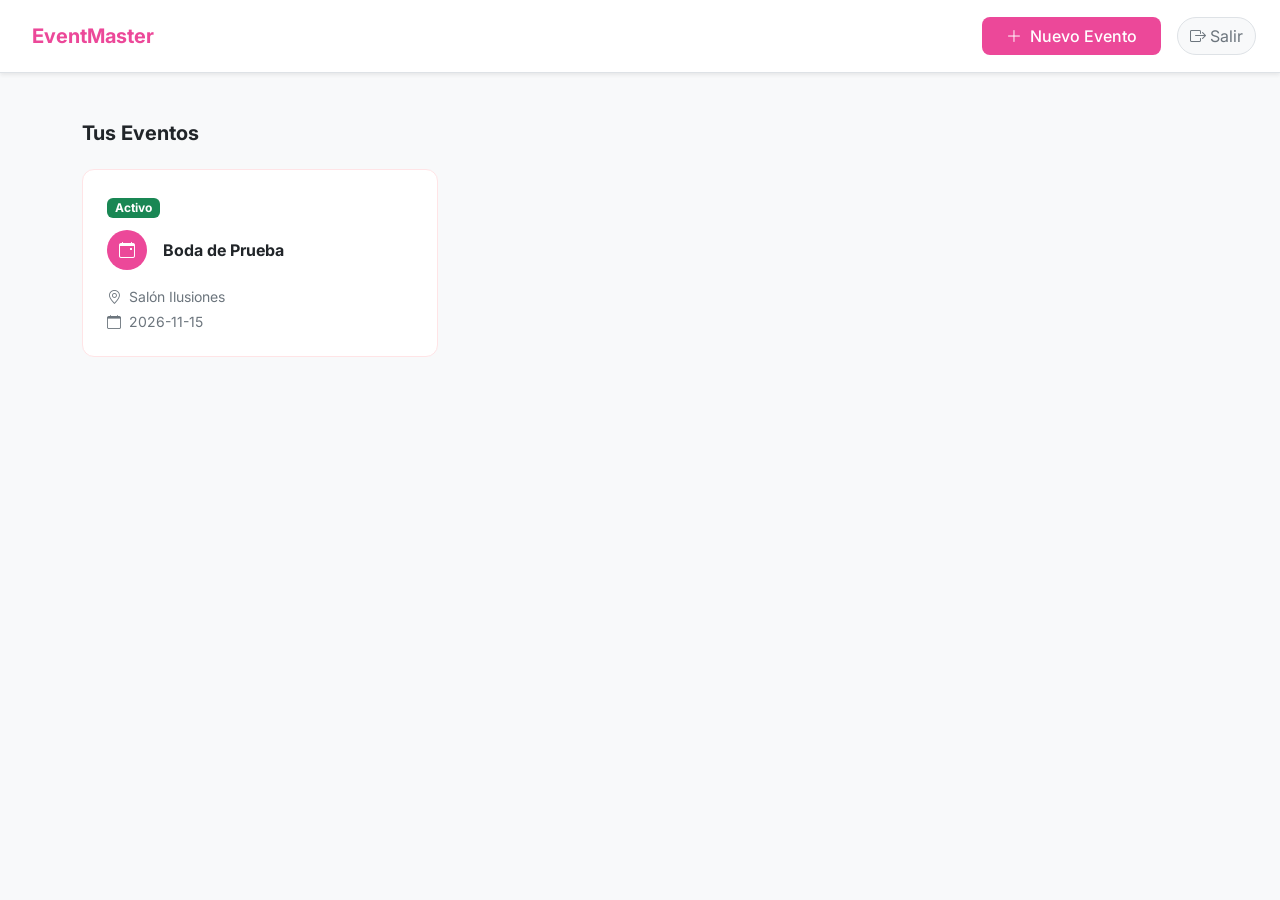
==== dashboard.html @ 13079b28 "Estructura inicial del proyecto" ====
<!DOCTYPE html>
<html lang="es">
<head>
    <meta charset="UTF-8">
    <meta name="viewport" content="width=device-width, initial-scale=1.0">
    <title>EventMaster | Dashboard</title>
    <link href="https://fonts.googleapis.com/css2?family=Inter:wght@300;400;500;600;700&display=swap" rel="stylesheet">
    <link href="https://cdn.jsdelivr.net/npm/bootstrap@5.3.0/dist/css/bootstrap.min.css" rel="stylesheet">
    <link rel="stylesheet" href="https://cdn.jsdelivr.net/npm/bootstrap-icons@1.11.1/font/bootstrap-icons.css">
    <link rel="stylesheet" href="css/style.css">
</head>
<body class="bg-light">
    <nav class="navbar navbar-expand-lg border-bottom bg-white px-4 py-3 shadow-sm">
        <a class="navbar-brand fw-bold text-primary-custom d-flex align-items-center" href="dashboard.html">
            <i class="bi bi-calendar2-star me-2"></i> EventMaster
        </a>
        <div class="d-flex ms-auto gap-3">
            <button class="btn btn-primary-custom fw-medium px-4" id="btn-crear-evento">
                <i class="bi bi-plus-lg me-1"></i> Nuevo Evento
            </button>
            <a href="login.html" class="btn btn-light border text-secondary rounded-pill text-decoration-none"><i class="bi bi-box-arrow-right"></i> Salir</a>
        </div>
    </nav>

    <div class="container py-5">
        <h5 class="mb-4 fw-bold text-dark">Tus Eventos</h5>
        <div class="row g-4" id="contenedor-eventos">
            <div class="col-md-4">
                <div class="event-card p-4" onclick="window.location.href='gestion.html'">
                    <span class="badge bg-success mb-2">Activo</span>
                    <div class="d-flex align-items-center mb-3 mt-1">
                        <div class="bg-primary-custom rounded-circle p-2 me-3 text-white d-flex align-items-center justify-content-center" style="width: 40px; height: 40px;">
                            <i class="bi bi-calendar-event"></i>
                        </div>
                        <h6 class="mb-0 fw-bold text-dark">Boda de Prueba</h6>
                    </div>
                    <div class="small text-secondary">
                        <p class="mb-1"><i class="bi bi-geo-alt me-1"></i> Salón Ilusiones</p>
                        <p class="mb-0"><i class="bi bi-calendar me-1"></i> 2026-11-15</p>
                    </div>
                </div>
            </div>
        </div>
    </div>

    <div class="modal fade" id="modalCrearEvento" tabindex="-1">
        <div class="modal-dialog modal-dialog-centered">
            <div class="modal-content rounded-4 border-0 shadow">
                <div class="modal-header border-0 pb-0">
                    <h5 class="fw-bold text-dark">Nuevo Evento</h5>
                    <button type="button" class="btn-close shadow-none" data-bs-dismiss="modal"></button>
                </div>
                <div class="modal-body">
                    <div class="mb-3">
                        <label class="form-label small fw-semibold">Nombre</label>
                        <input type="text" id="nombre-ev" class="form-control shadow-none" required>
                    </div>
                    <div class="row g-2">
                        <div class="col-6">
                            <label class="form-label small fw-semibold">Fecha</label>
                            <input type="date" id="fecha-ev" class="form-control shadow-none" required>
                        </div>
                        <div class="col-6">
                            <label class="form-label small fw-semibold">Lugar</label>
                            <input type="text" id="lugar-ev" class="form-control shadow-none" required>
                        </div>
                    </div>
                </div>
                <div class="modal-footer border-0 pt-0">
                    <button class="btn btn-primary-custom w-100 py-2 fw-semibold" id="btn-guardar-evento">Crear Evento</button>
                </div>
            </div>
        </div>
    </div>

    <script src="https://code.jquery.com/jquery-3.6.0.min.js"></script>
    <script src="https://cdn.jsdelivr.net/npm/bootstrap@5.3.0/dist/js/bootstrap.bundle.min.js"></script>
    <script src="js/script.js"></script>
</body>
</html>
---- css/style.css ----
@import url('https://fonts.googleapis.com/css2?family=Inter:wght@300;400;500;600;700&display=swap');

:root {
    --primary: #ec4899; 
    --primary-hover: #db2777;
    --bg-light: #fff1f2; 
    --bg-card: #ffffff;
    --border-color: #ffe4e6;
    --text-main: #334155;
    --text-muted: #64748b;
}

body { 
    background-color: var(--bg-light); 
    font-family: 'Inter', sans-serif;
    color: var(--text-main);
}

/* ESTA LÍNEA ES VITAL: Esconde las pantallas inactivas */
.hidden { display: none !important; }

.text-primary-custom { color: var(--primary) !important; }
.bg-primary-custom { background-color: var(--primary) !important; }

.btn-primary-custom { 
    background-color: var(--primary); 
    border: none; 
    color: white;
    border-radius: 8px;
    transition: all 0.2s;
}
.btn-primary-custom:hover { 
    background-color: var(--primary-hover); 
    color: white;
    transform: translateY(-1px);
    box-shadow: 0 4px 12px rgba(236, 72, 153, 0.2);
}

.btn-volver-custom {
    background-color: rgba(255, 255, 255, 0.2);
    color: white;
    border: 1px solid rgba(255, 255, 255, 0.4);
    border-radius: 50px;
    padding: 6px 16px;
    font-size: 0.9rem;
    font-weight: 500;
    transition: all 0.2s;
}
.btn-volver-custom:hover {
    background-color: white;
    color: var(--primary);
}

.nav-pills .nav-link {
    color: var(--text-muted);
    font-size: 0.95rem;
    font-weight: 500;
    border-radius: 8px;
    padding: 10px 15px;
    transition: all 0.2s;
}
.nav-pills .nav-link.active {
    background-color: #fce7f3; 
    color: var(--primary);
    font-weight: 600;
}

.event-card, .menu-card-item .card {
    background: var(--bg-card);
    border: 1px solid var(--border-color);
    border-radius: 12px;
    transition: all 0.2s ease;
    cursor: pointer;
}
.event-card:hover {
    box-shadow: 0 10px 20px rgba(236, 72, 153, 0.08);
    border-color: var(--primary);
}
.event-card.inactivo {
    background-color: #f8fafc;
    border-color: #e2e8f0;
    opacity: 0.8;
}

.guest-form-container {
    max-width: 650px;
    margin: 0 auto;
    background: white;
    padding: 40px;
    border-radius: 16px;
    box-shadow: 0 10px 30px rgba(0,0,0,0.05);
    border-top: 6px solid var(--primary);
}

/* --- ESTILOS DE MESAS (DRAG & DROP) --- */
.workspace-mesas {
    background-color: #f8fafc;
    background-image: radial-gradient(#cbd5e1 2px, transparent 2px);
    background-size: 30px 30px;
    width: 3000px; 
    height: 3000px;
    position: absolute;
    top: 0;
    left: 0;
    transform-origin: 0 0;
    transition: transform 0.2s ease; 
}
.mesa-card {
    width: 220px;
    position: absolute; 
    cursor: grab;
    border-radius: 12px;
    overflow: hidden;
    background: white;
    box-shadow: 0 4px 15px rgba(0,0,0,0.1);
    border: 2px solid transparent;
}
.mesa-card:active { cursor: grabbing; box-shadow: 0 12px 25px rgba(236, 72, 153, 0.3); z-index: 100 !important; }
.mesa-card.selected { border-color: var(--primary); box-shadow: 0 0 0 4px rgba(236, 72, 153, 0.2); }
.mesa-header { background: linear-gradient(90deg, var(--primary) 0%, #f472b6 100%); color: white; padding: 12px; text-align: center; font-weight: 700; }
.mesa-body { min-height: 100px; padding: 10px; font-size: 0.85rem; color: var(--text-main); }
.mesa-footer { background-color: #fff1f2; padding: 8px; text-align: center; font-size: 0.8rem; font-weight: 600; color: var(--primary); border-top: 1px solid var(--border-color); }
.guest-item { padding: 8px 12px; margin-bottom: 6px; border-radius: 6px; cursor: pointer; background-color: white; border: 1px solid var(--border-color); }
.guest-item:hover { background-color: #fce7f3; }
.guest-item.selected { background-color: var(--primary); color: white; border-color: var(--primary); }

/* --- ESTILOS PÁGINA DE INICIO --- */
.hero-bg { background: linear-gradient(180deg, var(--bg-light) 0%, var(--bg-card) 100%); }
.badge-hero { background-color: #fce7f3; color: var(--primary); border-radius: 20px; }
.icon-box { width: 64px; height: 64px; background-color: #fce7f3; color: var(--primary); border-radius: 16px; display: flex; align-items: center; justify-content: center; font-size: 1.8rem; margin-bottom: 1.5rem; }
.hover-card { transition: all 0.3s ease; }
.hover-card:hover { transform: translateY(-5px); box-shadow: 0 15px 30px rgba(236, 72, 153, 0.1) !important; border-color: #fbcfe8 !important; }
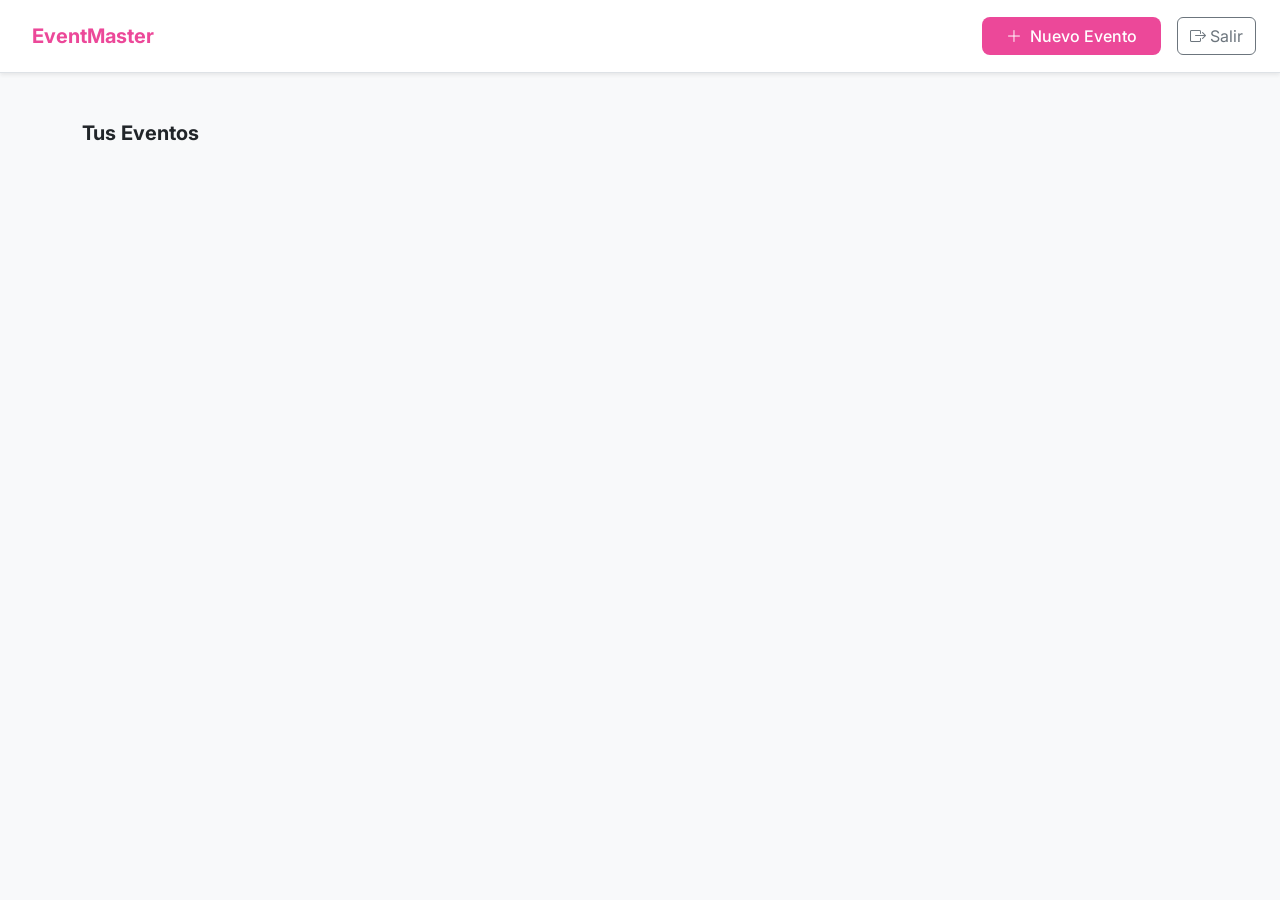
==== commit 2ccb044e: "Integracion de catálogos dinámicos, guardado de eventos y fix de conexión BD" ====
--- a/dashboard.html
+++ b/dashboard.html
@@ -18,28 +18,15 @@
             <button class="btn btn-primary-custom fw-medium px-4" id="btn-crear-evento">
                 <i class="bi bi-plus-lg me-1"></i> Nuevo Evento
             </button>
-            <a href="login.html" class="btn btn-light border text-secondary rounded-pill text-decoration-none"><i class="bi bi-box-arrow-right"></i> Salir</a>
+            <a href="php/logout.php" class="btn btn-outline-secondary"><i class="bi bi-box-arrow-right"></i> Salir</a>
         </div>
     </nav>
 
     <div class="container py-5">
         <h5 class="mb-4 fw-bold text-dark">Tus Eventos</h5>
+        
         <div class="row g-4" id="contenedor-eventos">
-            <div class="col-md-4">
-                <div class="event-card p-4" onclick="window.location.href='gestion.html'">
-                    <span class="badge bg-success mb-2">Activo</span>
-                    <div class="d-flex align-items-center mb-3 mt-1">
-                        <div class="bg-primary-custom rounded-circle p-2 me-3 text-white d-flex align-items-center justify-content-center" style="width: 40px; height: 40px;">
-                            <i class="bi bi-calendar-event"></i>
-                        </div>
-                        <h6 class="mb-0 fw-bold text-dark">Boda de Prueba</h6>
-                    </div>
-                    <div class="small text-secondary">
-                        <p class="mb-1"><i class="bi bi-geo-alt me-1"></i> Salón Ilusiones</p>
-                        <p class="mb-0"><i class="bi bi-calendar me-1"></i> 2026-11-15</p>
-                    </div>
-                </div>
-            </div>
+            
         </div>
     </div>
 
